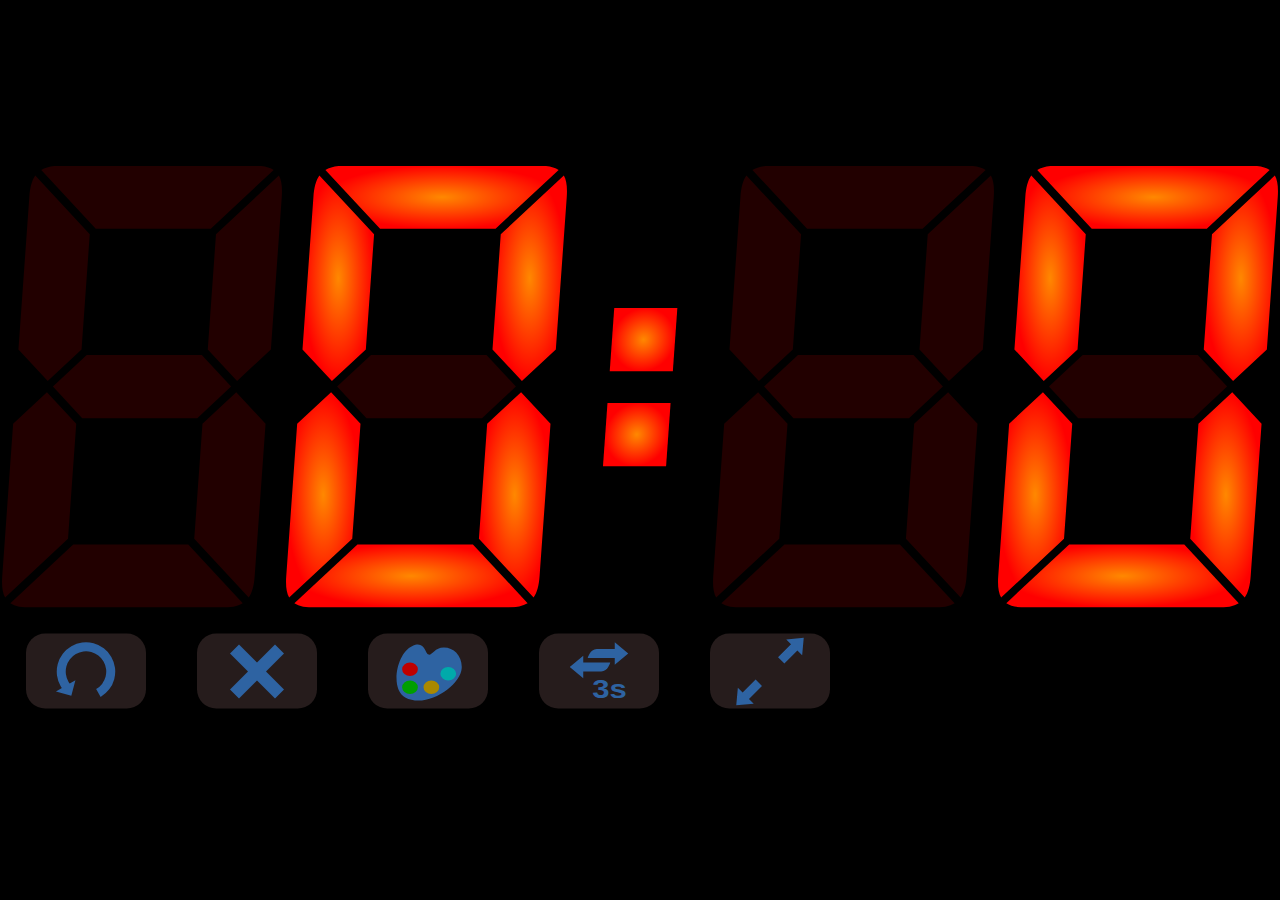
==== index.html @ c9ba7380 "Initial Release" ====
﻿<!DOCTYPE HTML>
<html lang="de">
  <head>
    <meta charset="UTF-8"/>
    <title>Atomeks Volleyball Score</title>
    <meta name="viewport" content="width=device-width, initial-scale=1.0"/>   
    <style>
      body {
        margin: 0;
        background-color: black;
        font: 12pt Arial
      }  

      #display {
        position: absolute; top: 50%; width:100%; transform: translateY(-50%);
        aspect-ratio: 9/4;
        display: grid;
        grid-template-columns: 1fr;
        grid-template-rows: 3fr 1fr;
        grid-column-gap: 0px;
        grid-row-gap: 0px;
      }

      #toppanel {
        display: grid;
        grid-template-columns: repeat(2, 2fr) 1fr repeat(2, 2fr);
        grid-template-rows: 3fr;
        grid-column-gap: 0px;
        grid-row-gap: 0px;
      }

      #toppanel>img {width: 100%}
      
      #bottompanel {
        display: flex;
        flex-wrap: nowrap;
      }

      #bottompanel>div {
        margin: 2%; padding: 0 0.5em; border-radius: 0.4em;
        font-size: 3em;
        color: gray; background-color: rgb(38, 28, 28);
        display: flex;
        align-items: center;
      }

      .button>img {
        height: 1.5em;
      }

      #bottompanel>div:hover {
        transition: 0.6s ease;
        background-color:rgb(58, 58, 58);
      }

      #bottompanel>div:active {
        transition: 0.2s ease;
        background-color:white;
      }


    </style>

    <script>

      class Score {

        constructor() {
          this.A = new Team(this, "A");
          this.B = new Team(this, "B");
          this._color = "red";
          this.onChanged = null;
          this._lastPoints = [0, 0];
          this._swapped = false;
          this._swapping = false;
        }

        doChanged(source) {
          if (this.onChanged)
            this.onChanged(source);
        }

        get color() {
          return this._color;
        }

        set color(value) {
          if (value!=this.color) {
            this._color = value;
            this.doChanged(this);
          }  
        }

        reset() {
          let lastPoints = [this.A.points, this.B.points];
          this.A.points = 0;
          this.B.points = 0;
          this._lastPoints = lastPoints;
        }

        nextColor() {
          if (this.color=="red")
            this.color = "green";
          else if (this.color=="green")
            this.color = "yellow";
          else if (this.color=="yellow")
            this.color = "blue";
          else
            this.color = "red";
        }

        revert() {
          let lastPoints = this._lastPoints;
          let points = [this.A.points, this.B.points];
          [this.A.points, this.B.points] = lastPoints;
          this._lastPoints = points;
        }

        get swapped() {
          return this._swapped;
        }
        
        set swapped(value) {          
          if (!this._swapping && this.swapped != value) {
            let [A, B] = this._lastPoints;  
            [this.A.points, this.B.points] = [this.B.points, this.A.points];
            this._lastPoints = [B, A];
            this._swapped = value;
          }
        }

        swap(interval) {
          if (!this._swapping) {
            this.swapped = true;
            this._swapping = true;
            setTimeout(()=>{
              this._swapping = false;
              this.swapped = false;
            }, 3000);
          }
        }

      }

      class Team {
        
        constructor(score, name) {
          this._score = score;
          this._name = name;
          this._points = 0
        };

        get score() {
          return this._score;
        }

        set points(value) {
          if (value>99) value = 99;
          else if (value<0) value = 0;
          if (this.points!=value) {
            this.score._lastPoints = [this.score.A.points, this.score.B.points];
            this._points = value;
            this.score.doChanged(this);
          }
        }

        get points() {
          return this._points;
        }

        set name(value) {
          if (this.name!=value) {
            this._name = value;
            this.score.doChanged(this);
          }
        }

        get name() {
          return this._name;
        }

        inc(n = 1) {
          this.points = this.points + n
        }

        dec(n = 1) {
          if (n>this.points) n = this.points;
          this.points = this.points - n
        }

      }

      // Encapsulates the Score with its 2 Teams and handles some GUI
      class TeamScorer {

        constructor(container) {
          this.score = new Score();
          this.container = container;         
          this.score.onChanged = (source) => {
            if (source == this.score)
              this.updateDisplay(source);
            else 
              this.updateTeam(source)
          }

          document.getElementById("A1").onclick = (event)=>{
            if (event.offsetY<event.target.height / 2)
              this.score.A.inc(10);
            else
              this.score.A.dec(10);
          }

          document.getElementById("A2").onclick = (event)=>{
            if (event.offsetY<event.target.height / 2)
              this.score.A.inc();
            else
              this.score.A.dec();
          }

          document.getElementById("B1").onclick = (event)=>{
            if (event.offsetY<event.target.height / 2)
              this.score.B.inc(10);
            else
              this.score.B.dec(10);
          }

          document.getElementById("B2").onclick = (event)=>{
            if (event.offsetY<event.target.height / 2)
              this.score.B.inc();
            else
              this.score.B.dec();
          }

          document.getElementById("revert").onclick =(event) => {
            teamScorer.score.revert();
          }
          document.getElementById("reset").onclick = (event) => {
            teamScorer.score.reset();
          }
          document.getElementById("nextcolor").onclick = (event) => {
            teamScorer.score.nextColor();
          }
          document.getElementById("swap").onclick = (event) => {
            teamScorer.score.swap(3000);
          }
          document.getElementById("fullscreen").onclick = (event) => {
            teamScorer.fullscreen = !teamScorer.fullscreen;
          }

          this.container.addEventListener('fullscreenchange', (event) => {
            if (document.fullscreenElement != null)
              document.querySelector("#fullscreen>img").src = "img/full2.svg";
            else
              document.querySelector("#fullscreen>img").src = "img/full1.svg";
          });


          this.updateDisplay();
        }

        get fullscreen() {
          return document.fullscreenElement != null;
        }

        set fullscreen(value) {
          if (value!=this.fullscreen) {
            if (value)
              this.container.requestFullscreen();
            else
              document.exitFullscreen();
          }
        }

        updateTeam(team) {
          let img1 = document.getElementById(team.name+"1")
          let img2 = document.getElementById(team.name+"2")
          let points = team.points % 100
          let d1 = Math.floor(points / 10)
          if (d1==0) d1 = "space"
          let d2 = points % 10
          img1.src = "img/"+d1+"."+this.score.color+".svg"       
          img2.src = "img/"+d2+"."+this.score.color+".svg"
        }
        
        updateDisplay() {
          this.updateTeam(this.score.A);    
          document.getElementById("Dots").src = "img/dotson."+this.score.color+".svg";
          this.updateTeam(this.score.B);    
        }
      }

      window.onload = ()=>{
        teamScorer  = new TeamScorer(document.getElementById("display"))
      }

    </script>
  </head>
  <body>
    <div id="display">
      <div id="toppanel">
        <img id="A1" src="img/space.red.svg"/>
        <img id="A2" src="img/0.red.svg"/>
        <img id="Dots" src="img/dotson.red.svg"/>
        <img id="B1" src="img/space.red.svg"/>
        <img id="B2" src="img/0.red.svg"/>
      </div>
      <div id="bottompanel">
        <div class="button" id="revert"><img src="img/revert.svg"/></div>
        <div class="button" id="reset"><img src="img/reset.svg"/></div>
        <div class="button" id="nextcolor"><img src="img/colors.svg"/></div>
        <div class="button" id="swap"><img src="img/swap.svg"/></div>
        <div class="button" id="fullscreen"><img src="img/full1.svg"/></div>
      </div>
    </div>
  </body>
</html>
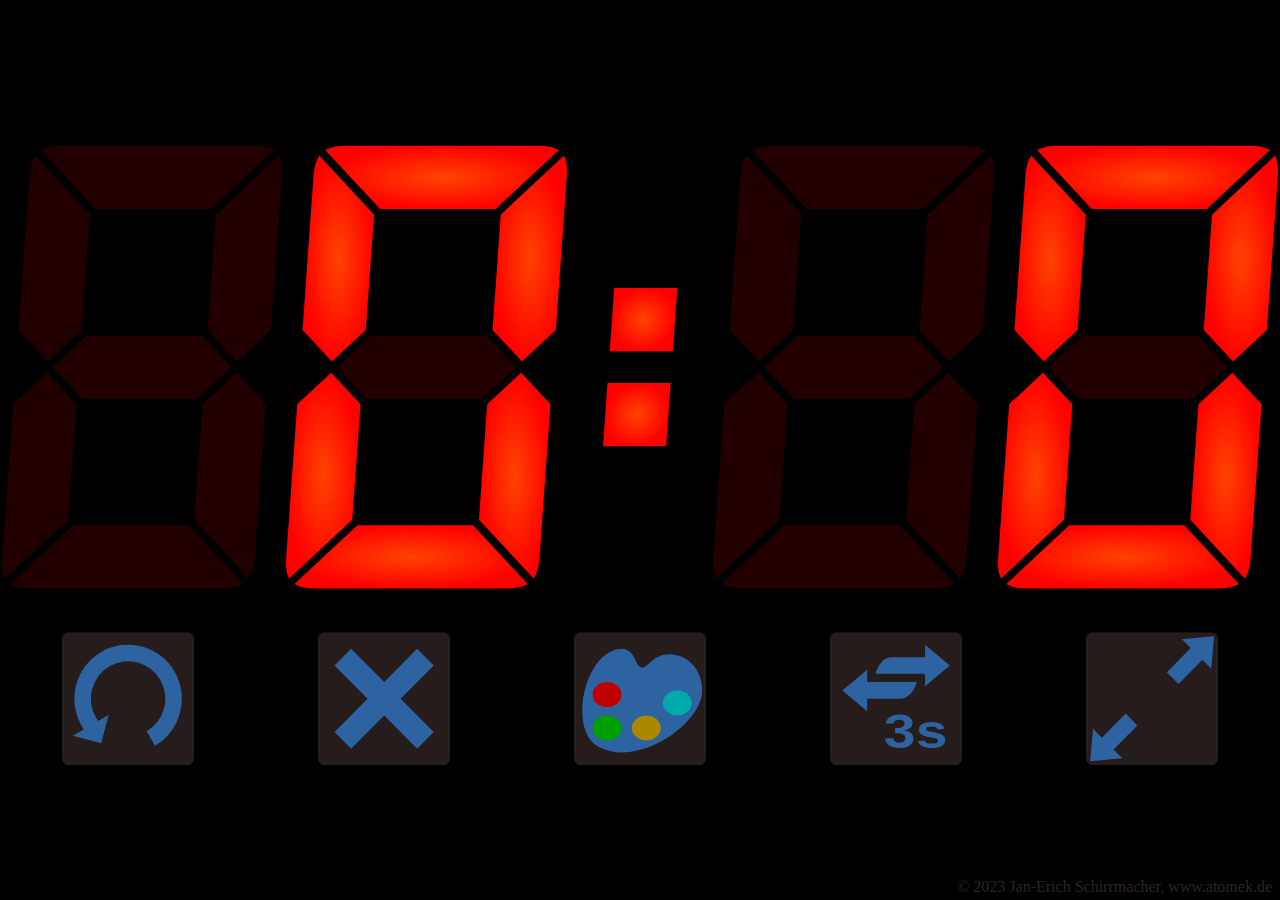
==== commit afe7f6e6: "css layout with grid and flex" ====
--- a/index.html
+++ b/index.html
@@ -1,68 +1,61 @@
-﻿<!DOCTYPE HTML>
+<!DOCTYPE HTML>
 <html lang="de">
   <head>
     <meta charset="UTF-8"/>
     <title>Atomeks Volleyball Score</title>
     <meta name="viewport" content="width=device-width, initial-scale=1.0"/>   
     <style>
-      body {
-        margin: 0;
-        background-color: black;
-        font: 12pt Arial
-      }  
-
-      #display {
-        position: absolute; top: 50%; width:100%; transform: translateY(-50%);
-        aspect-ratio: 9/4;
-        display: grid;
-        grid-template-columns: 1fr;
-        grid-template-rows: 3fr 1fr;
-        grid-column-gap: 0px;
-        grid-row-gap: 0px;
-      }
-
-      #toppanel {
-        display: grid;
-        grid-template-columns: repeat(2, 2fr) 1fr repeat(2, 2fr);
-        grid-template-rows: 3fr;
-        grid-column-gap: 0px;
-        grid-row-gap: 0px;
-      }
-
-      #toppanel>img {width: 100%}
-      
-      #bottompanel {
-        display: flex;
-        flex-wrap: nowrap;
-      }
-
-      #bottompanel>div {
-        margin: 2%; padding: 0 0.5em; border-radius: 0.4em;
-        font-size: 3em;
-        color: gray; background-color: rgb(38, 28, 28);
-        display: flex;
-        align-items: center;
-      }
-
-      .button>img {
-        height: 1.5em;
-      }
-
-      #bottompanel>div:hover {
-        transition: 0.6s ease;
-        background-color:rgb(58, 58, 58);
-      }
-
-      #bottompanel>div:active {
-        transition: 0.2s ease;
-        background-color:white;
-      }
-
-
+        body {margin: 0; padding: 0; background-color: black;}
+
+        #Scorer {
+          position: absolute; top: 50%; width:100%; transform: translateY(-50%);
+          aspect-ratio: 324/168;
+          display: grid;
+          grid-template-columns: 2fr 2fr 1fr 2fr 2fr; 
+          grid-template-rows: 3fr 1fr; 
+        }
+
+        #Controls {
+          grid-column-start: 1; 
+          grid-column-end: 6;
+          display: flex;
+          flex-wrap: none;
+          justify-content: space-around;
+          align-items: center;
+        }
+
+        .modul7>img, .modulDot>img {
+          width: 100%; height: 100%;
+        }
+
+        .button {
+          height: 80%; aspect-ratio: 1/1; background-color: rgb(38, 28, 28);
+          background-size: cover;
+          border-radius: 0.4em;
+        }
+
+        .button:hover {
+          transition: 0.6s ease;
+          background-color:rgb(58, 58, 58);
+        }
+
+        .button:active {
+          transition: 0.2s ease;
+          background-color:rgb(78, 78, 78);
+        }
+
+        #revert {background-image: url("img/revert.svg");}
+        #reset {background-image: url("img/reset.svg");}
+        #color {background-image: url("img/color.svg");}
+        #swap {background-image: url("img/swap.svg");}
+        #full {background-image: url("img/full1.svg");}
+
+        #appnote {
+          position: absolute; right: 8px; bottom: 4px;
+          color: hsla(20, 40%, 80%, 20%);
+        }
     </style>
-
     <script>
-
       class Score {
 
         constructor() {
@@ -119,7 +112,7 @@
         get swapped() {
           return this._swapped;
         }
-        
+
         set swapped(value) {          
           if (!this._swapping && this.swapped != value) {
             let [A, B] = this._lastPoints;  
@@ -143,7 +136,7 @@
       }
 
       class Team {
-        
+
         constructor(score, name) {
           this._score = score;
           this._name = name;
@@ -187,8 +180,7 @@
           if (n>this.points) n = this.points;
           this.points = this.points - n
         }
-
-      }
+      }  
 
       // Encapsulates the Score with its 2 Teams and handles some GUI
       class TeamScorer {
@@ -202,7 +194,7 @@
             else 
               this.updateTeam(source)
           }
-
+          
           document.getElementById("A1").onclick = (event)=>{
             if (event.offsetY<event.target.height / 2)
               this.score.A.inc(10);
@@ -237,23 +229,22 @@
           document.getElementById("reset").onclick = (event) => {
             teamScorer.score.reset();
           }
-          document.getElementById("nextcolor").onclick = (event) => {
+          document.getElementById("color").onclick = (event) => {
             teamScorer.score.nextColor();
           }
           document.getElementById("swap").onclick = (event) => {
             teamScorer.score.swap(3000);
           }
-          document.getElementById("fullscreen").onclick = (event) => {
+          document.getElementById("full").onclick = (event) => {
             teamScorer.fullscreen = !teamScorer.fullscreen;
           }
 
           this.container.addEventListener('fullscreenchange', (event) => {
             if (document.fullscreenElement != null)
-              document.querySelector("#fullscreen>img").src = "img/full2.svg";
-            else
-              document.querySelector("#fullscreen>img").src = "img/full1.svg";
+              document.getElementById("full").style.backgroundImage= "url(img/full2.svg)";
+            else
+              document.getElementById("full").style.backgroundImage= "url(img/full1.svg)";
           });
-
 
           this.updateDisplay();
         }
@@ -281,7 +272,7 @@
           img1.src = "img/"+d1+"."+this.score.color+".svg"       
           img2.src = "img/"+d2+"."+this.score.color+".svg"
         }
-        
+
         updateDisplay() {
           this.updateTeam(this.score.A);    
           document.getElementById("Dots").src = "img/dotson."+this.score.color+".svg";
@@ -290,28 +281,26 @@
       }
 
       window.onload = ()=>{
-        teamScorer  = new TeamScorer(document.getElementById("display"))
+        teamScorer  = new TeamScorer(document.getElementById("Scorer"))
       }
-
     </script>
   </head>
   <body>
-    <div id="display">
-      <div id="toppanel">
-        <img id="A1" src="img/space.red.svg"/>
-        <img id="A2" src="img/0.red.svg"/>
-        <img id="Dots" src="img/dotson.red.svg"/>
-        <img id="B1" src="img/space.red.svg"/>
-        <img id="B2" src="img/0.red.svg"/>
-      </div>
-      <div id="bottompanel">
-        <div class="button" id="revert"><img src="img/revert.svg"/></div>
-        <div class="button" id="reset"><img src="img/reset.svg"/></div>
-        <div class="button" id="nextcolor"><img src="img/colors.svg"/></div>
-        <div class="button" id="swap"><img src="img/swap.svg"/></div>
-        <div class="button" id="fullscreen"><img src="img/full1.svg"/></div>
+    <div id="Scorer">
+      <div class="modul7"><img id="A1" src="img/space.red.svg"/></div>
+      <div class="modul7"><img id="A2" src="img/0.red.svg"/></div>
+      <div class="modulDot"><img id="Dots" src="img/dotson.red.svg"/></div>
+      <div class="modul7"><img id="B1" src="img/space.red.svg"/></div>
+      <div class="modul7"><img id="B2" src="img/0.red.svg"/></div>
+      <div id="Controls">
+        <div class="button" id="revert"></div>
+        <div class="button" id="reset"></div>
+        <div class="button" id="color"></div>
+        <div class="button" id="swap"></div>
+        <div class="button" id="full"></div>
       </div>
     </div>
+    <span id="appnote">© 2023 Jan-Erich Schirrmacher, www.atomek.de</span>
   </body>
 </html>
   
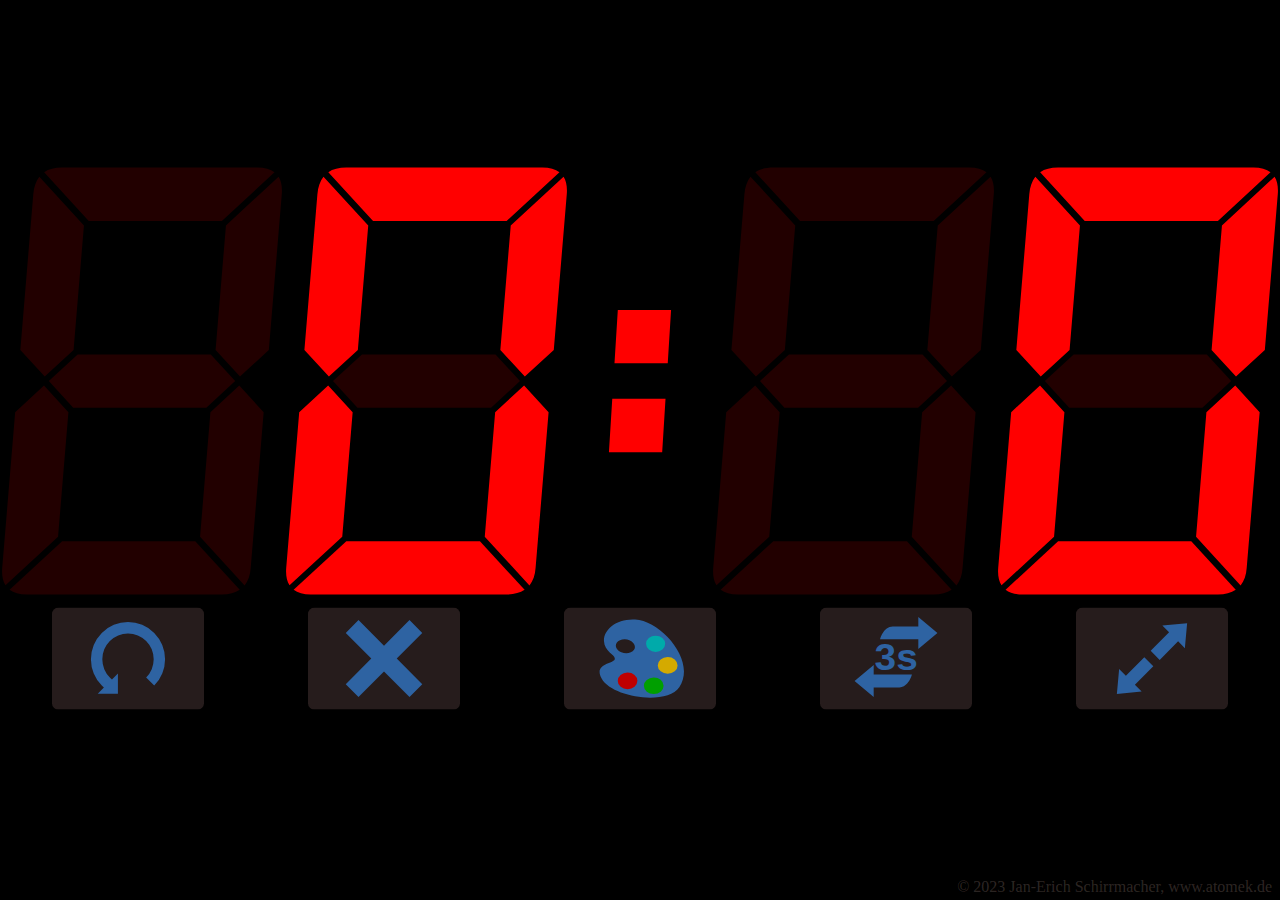
==== commit 9a6e0ade: "Improved Layout-Engine" ====
--- a/index.html
+++ b/index.html
@@ -1,306 +1,49 @@
 <!DOCTYPE HTML>
 <html lang="de">
-  <head>
-    <meta charset="UTF-8"/>
+
+<head>
+    <meta charset="UTF-8" />
     <title>Atomeks Volleyball Score</title>
-    <meta name="viewport" content="width=device-width, initial-scale=1.0"/>   
-    <style>
-        body {margin: 0; padding: 0; background-color: black;}
-
-        #Scorer {
-          position: absolute; top: 50%; width:100%; transform: translateY(-50%);
-          aspect-ratio: 324/168;
-          display: grid;
-          grid-template-columns: 2fr 2fr 1fr 2fr 2fr; 
-          grid-template-rows: 3fr 1fr; 
+    <meta name="viewport" content="width=device-width, initial-scale=1.0" />
+    <link rel="stylesheet" href="vbscore.css"/>
+    <script src="vbscore.js"></script>
+    <style>   
+        body {
+            margin: 0;
+            padding: 0;
+            background-color: black;
         }
-
-        #Controls {
-          grid-column-start: 1; 
-          grid-column-end: 6;
-          display: flex;
-          flex-wrap: none;
-          justify-content: space-around;
-          align-items: center;
-        }
-
-        .modul7>img, .modulDot>img {
-          width: 100%; height: 100%;
-        }
-
-        .button {
-          height: 80%; aspect-ratio: 1/1; background-color: rgb(38, 28, 28);
-          background-size: cover;
-          border-radius: 0.4em;
-        }
-
-        .button:hover {
-          transition: 0.6s ease;
-          background-color:rgb(58, 58, 58);
-        }
-
-        .button:active {
-          transition: 0.2s ease;
-          background-color:rgb(78, 78, 78);
-        }
-
-        #revert {background-image: url("img/revert.svg");}
-        #reset {background-image: url("img/reset.svg");}
-        #color {background-image: url("img/color.svg");}
-        #swap {background-image: url("img/swap.svg");}
-        #full {background-image: url("img/full1.svg");}
 
         #appnote {
           position: absolute; right: 8px; bottom: 4px;
           color: hsla(20, 40%, 80%, 20%);
         }
+
     </style>
     <script>
-      class Score {
-
-        constructor() {
-          this.A = new Team(this, "A");
-          this.B = new Team(this, "B");
-          this._color = "red";
-          this.onChanged = null;
-          this._lastPoints = [0, 0];
-          this._swapped = false;
-          this._swapping = false;
-        }
-
-        doChanged(source) {
-          if (this.onChanged)
-            this.onChanged(source);
-        }
-
-        get color() {
-          return this._color;
-        }
-
-        set color(value) {
-          if (value!=this.color) {
-            this._color = value;
-            this.doChanged(this);
-          }  
-        }
-
-        reset() {
-          let lastPoints = [this.A.points, this.B.points];
-          this.A.points = 0;
-          this.B.points = 0;
-          this._lastPoints = lastPoints;
-        }
-
-        nextColor() {
-          if (this.color=="red")
-            this.color = "green";
-          else if (this.color=="green")
-            this.color = "yellow";
-          else if (this.color=="yellow")
-            this.color = "blue";
-          else
-            this.color = "red";
-        }
-
-        revert() {
-          let lastPoints = this._lastPoints;
-          let points = [this.A.points, this.B.points];
-          [this.A.points, this.B.points] = lastPoints;
-          this._lastPoints = points;
-        }
-
-        get swapped() {
-          return this._swapped;
-        }
-
-        set swapped(value) {          
-          if (!this._swapping && this.swapped != value) {
-            let [A, B] = this._lastPoints;  
-            [this.A.points, this.B.points] = [this.B.points, this.A.points];
-            this._lastPoints = [B, A];
-            this._swapped = value;
-          }
-        }
-
-        swap(interval) {
-          if (!this._swapping) {
-            this.swapped = true;
-            this._swapping = true;
-            setTimeout(()=>{
-              this._swapping = false;
-              this.swapped = false;
-            }, 3000);
-          }
-        }
-
+      window.onload = ()=>{
+        scoregui  = new ScoreGUI("score-container")
       }
 
-      class Team {
+    </script>
+</head>
 
-        constructor(score, name) {
-          this._score = score;
-          this._name = name;
-          this._points = 0
-        };
+<body>
+    <div class="score" id="score-container">
+        <div class="score-m1 seg7mod"><img class="A1"    src="img/red.8.svg"/></div>
+        <div class="score-m2 seg7mod"><img class="A2"    src="img/red.8.svg"/></div>
+        <div class="score-m3 segDmod"><img class="Dots"  src="img/red.d.svg"/></div>
+        <div class="score-m4 seg7mod"><img class="B1"    src="img/red.8.svg"/></div>
+        <div class="score-m5 seg7mod"><img class="B2"    src="img/red.8.svg"/></div>
+        <div class="score-controls">
+          <div class="score-button revert"></div>
+          <div class="score-button reset"></div>
+          <div class="score-button color"></div>
+          <div class="score-button swap"></div>
+          <div class="score-button full"></div>
+        </div>
+      </div>
+      <span id="appnote">© 2023 Jan-Erich Schirrmacher, www.atomek.de</span>
+  </body>
 
-        get score() {
-          return this._score;
-        }
-
-        set points(value) {
-          if (value>99) value = 99;
-          else if (value<0) value = 0;
-          if (this.points!=value) {
-            this.score._lastPoints = [this.score.A.points, this.score.B.points];
-            this._points = value;
-            this.score.doChanged(this);
-          }
-        }
-
-        get points() {
-          return this._points;
-        }
-
-        set name(value) {
-          if (this.name!=value) {
-            this._name = value;
-            this.score.doChanged(this);
-          }
-        }
-
-        get name() {
-          return this._name;
-        }
-
-        inc(n = 1) {
-          this.points = this.points + n
-        }
-
-        dec(n = 1) {
-          if (n>this.points) n = this.points;
-          this.points = this.points - n
-        }
-      }  
-
-      // Encapsulates the Score with its 2 Teams and handles some GUI
-      class TeamScorer {
-
-        constructor(container) {
-          this.score = new Score();
-          this.container = container;         
-          this.score.onChanged = (source) => {
-            if (source == this.score)
-              this.updateDisplay(source);
-            else 
-              this.updateTeam(source)
-          }
-          
-          document.getElementById("A1").onclick = (event)=>{
-            if (event.offsetY<event.target.height / 2)
-              this.score.A.inc(10);
-            else
-              this.score.A.dec(10);
-          }
-
-          document.getElementById("A2").onclick = (event)=>{
-            if (event.offsetY<event.target.height / 2)
-              this.score.A.inc();
-            else
-              this.score.A.dec();
-          }
-
-          document.getElementById("B1").onclick = (event)=>{
-            if (event.offsetY<event.target.height / 2)
-              this.score.B.inc(10);
-            else
-              this.score.B.dec(10);
-          }
-
-          document.getElementById("B2").onclick = (event)=>{
-            if (event.offsetY<event.target.height / 2)
-              this.score.B.inc();
-            else
-              this.score.B.dec();
-          }
-
-          document.getElementById("revert").onclick =(event) => {
-            teamScorer.score.revert();
-          }
-          document.getElementById("reset").onclick = (event) => {
-            teamScorer.score.reset();
-          }
-          document.getElementById("color").onclick = (event) => {
-            teamScorer.score.nextColor();
-          }
-          document.getElementById("swap").onclick = (event) => {
-            teamScorer.score.swap(3000);
-          }
-          document.getElementById("full").onclick = (event) => {
-            teamScorer.fullscreen = !teamScorer.fullscreen;
-          }
-
-          this.container.addEventListener('fullscreenchange', (event) => {
-            if (document.fullscreenElement != null)
-              document.getElementById("full").style.backgroundImage= "url(img/full2.svg)";
-            else
-              document.getElementById("full").style.backgroundImage= "url(img/full1.svg)";
-          });
-
-          this.updateDisplay();
-        }
-
-        get fullscreen() {
-          return document.fullscreenElement != null;
-        }
-
-        set fullscreen(value) {
-          if (value!=this.fullscreen) {
-            if (value)
-              this.container.requestFullscreen();
-            else
-              document.exitFullscreen();
-          }
-        }
-
-        updateTeam(team) {
-          let img1 = document.getElementById(team.name+"1")
-          let img2 = document.getElementById(team.name+"2")
-          let points = team.points % 100
-          let d1 = Math.floor(points / 10)
-          if (d1==0) d1 = "space"
-          let d2 = points % 10
-          img1.src = "img/"+d1+"."+this.score.color+".svg"       
-          img2.src = "img/"+d2+"."+this.score.color+".svg"
-        }
-
-        updateDisplay() {
-          this.updateTeam(this.score.A);    
-          document.getElementById("Dots").src = "img/dotson."+this.score.color+".svg";
-          this.updateTeam(this.score.B);    
-        }
-      }
-
-      window.onload = ()=>{
-        teamScorer  = new TeamScorer(document.getElementById("Scorer"))
-      }
-    </script>
-  </head>
-  <body>
-    <div id="Scorer">
-      <div class="modul7"><img id="A1" src="img/space.red.svg"/></div>
-      <div class="modul7"><img id="A2" src="img/0.red.svg"/></div>
-      <div class="modulDot"><img id="Dots" src="img/dotson.red.svg"/></div>
-      <div class="modul7"><img id="B1" src="img/space.red.svg"/></div>
-      <div class="modul7"><img id="B2" src="img/0.red.svg"/></div>
-      <div id="Controls">
-        <div class="button" id="revert"></div>
-        <div class="button" id="reset"></div>
-        <div class="button" id="color"></div>
-        <div class="button" id="swap"></div>
-        <div class="button" id="full"></div>
-      </div>
-    </div>
-    <span id="appnote">© 2023 Jan-Erich Schirrmacher, www.atomek.de</span>
-  </body>
-</html>
-  
+</html>--- a/vbscore.css
+++ b/vbscore.css
@@ -0,0 +1,140 @@
+.score {
+    position: absolute;
+    left: 50%;
+    top: 50%;
+    transform: translateX(-50%) translateY(-50%);
+    display: grid;
+    row-gap: 2%;
+    aspect-ratio: 9/4;            
+}
+
+.score-controls {
+    display: flex;
+    flex-wrap: nowrap;
+    justify-content: space-around;
+    grid-column-start: 1;
+    grid-column-end: 6;
+}
+
+.score-button {
+    height: 100%;
+    background-size: contain;
+    background-repeat: no-repeat;
+    background-position: center;
+    border-radius: 0.4em;
+    background-color: rgb(38, 28, 28);
+}
+
+.score-button:hover {
+    transition: 0.6s ease;
+    background-color: rgb(58, 58, 58);
+}
+
+.score-button:active {
+    transition: 0.2s ease;
+    background-color: rgb(78, 78, 78);
+}
+
+@media  (min-aspect-ratio: 1/1) {
+
+    .score {
+        aspect-ratio: 9/4;
+        grid-template-columns: 2fr 2fr 1fr 2fr 2fr;
+        grid-template-rows: 3fr 1fr;
+    }
+    
+    @media  (min-aspect-ratio: 9/4) {
+        .score {height: 100%;}
+    }
+
+    @media  (max-aspect-ratio: 9/4) {
+        .score {width: 100%;}
+    }
+
+    .score-controls {
+        display: flex;
+        flex-wrap: nowrap;
+    }
+    
+    .score-button {
+        height: 80%;
+        aspect-ratio: 3/2;
+    }
+}    
+
+@media  (max-aspect-ratio: 1/1) {
+    .score {
+        aspect-ratio: 5/7;
+        grid-template-columns: repeat(5, 1fr);
+        grid-template-rows: 3fr 3fr 1fr;
+    }
+
+    @media  (min-aspect-ratio: 5/7) {
+        .score {height: 100%;}
+    }
+    @media  (max-aspect-ratio: 5/7) {
+        .score {width: 100%;}
+    }
+    
+    .score-controls {
+        display: flex;
+        justify-content: space-evenly;
+        flex-wrap: nowrap;
+    }
+
+    .score-button {
+        aspect-ratio: 1/1;
+        height: 100%;
+    }
+
+    .score-m1 {
+        grid-column-start: 1;
+        grid-column-end: 3;
+    }
+
+    .score-m2 {
+        grid-column-start: 3;
+        grid-column-end: 5;
+    }
+
+    .score-m3 {
+        grid-column-start: 5;
+        grid-column-end: 6;
+    }
+
+    .score-m4 {
+        grid-column-start: 2;
+        grid-column-end: 4;
+    }
+
+    .score-m5 {
+        grid-column-start: 4;
+        grid-column-end: 6;
+    }
+
+}
+
+.seg7mod>img, .segDmod>img {
+    width: 100%;
+    height: 100%;
+}
+
+.revert {
+    background-image: url("img/revert.svg");
+}
+
+.reset {
+    background-image: url("img/reset.svg");
+}
+
+.color {
+    background-image: url("img/palette.svg");
+}
+
+.swap {
+    background-image: url("img/swap.svg");
+}
+
+.full {
+    background-image: url("img/full1.svg");
+}